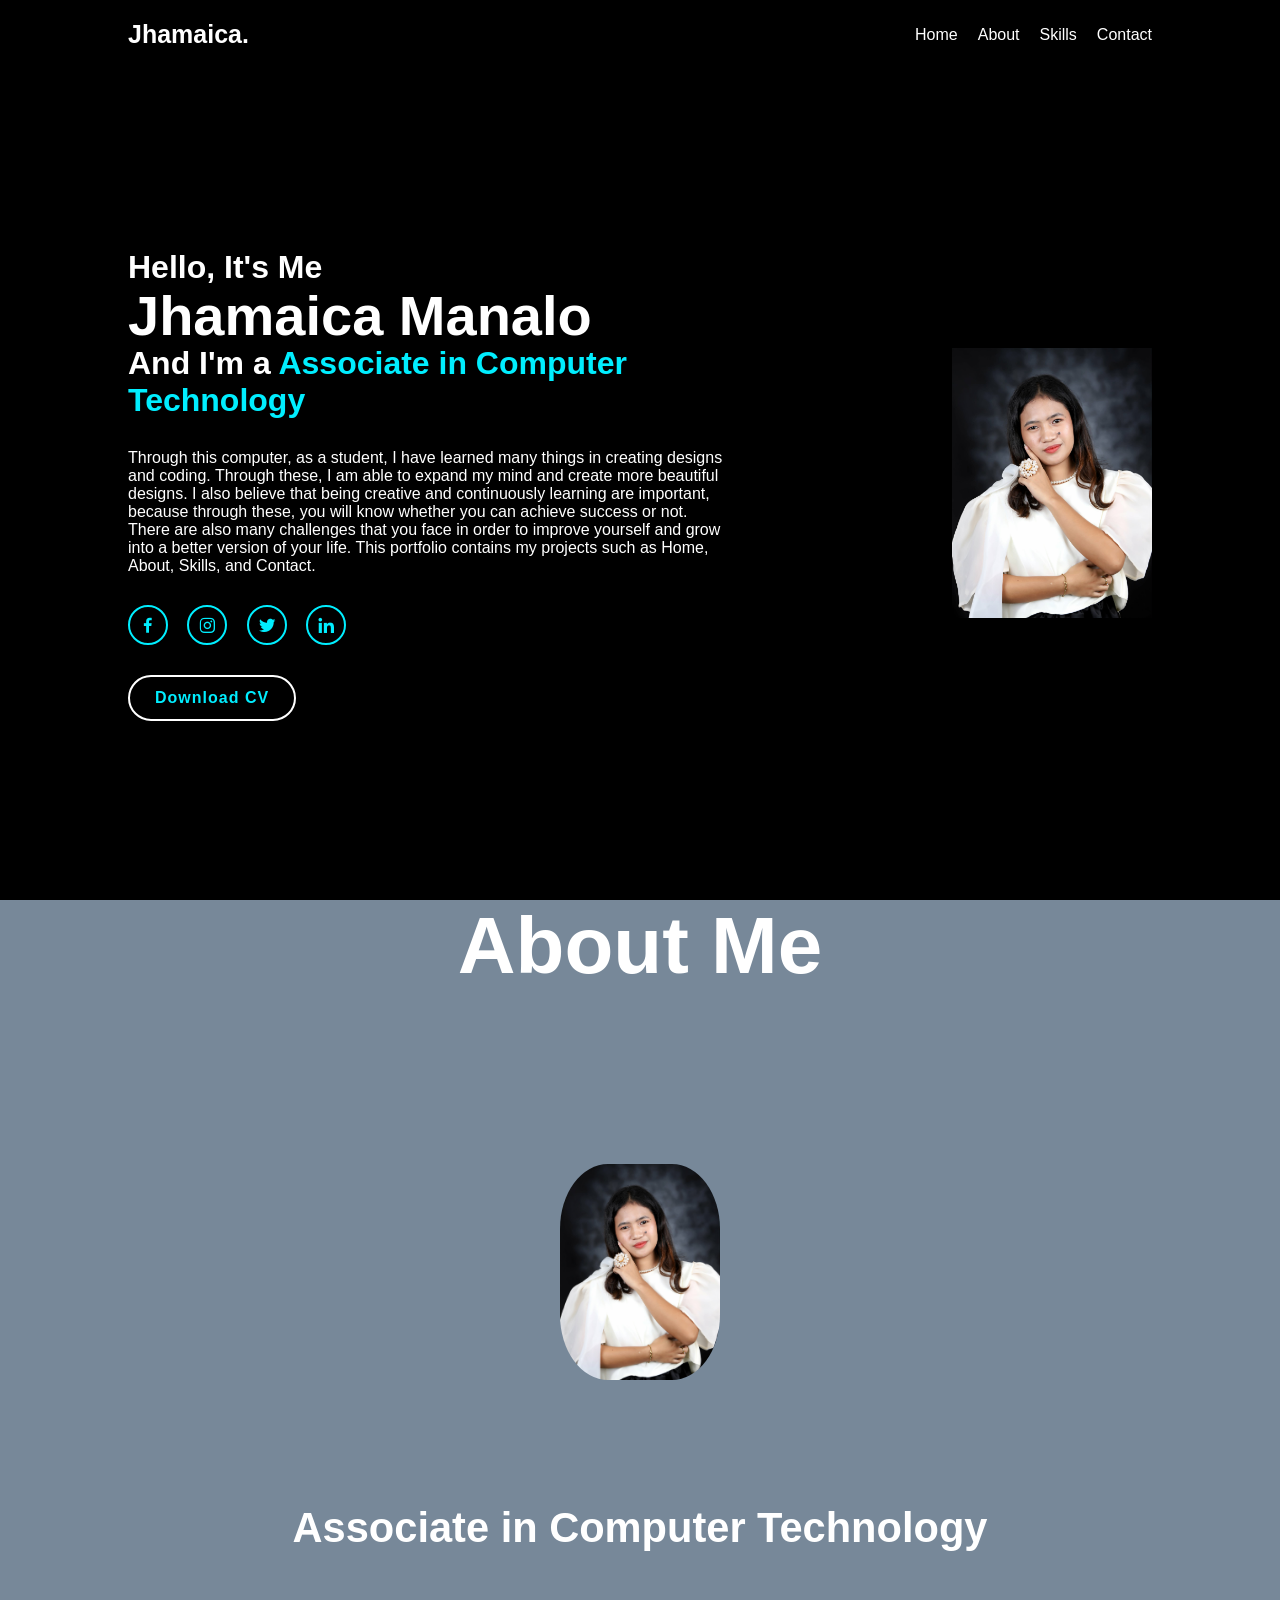
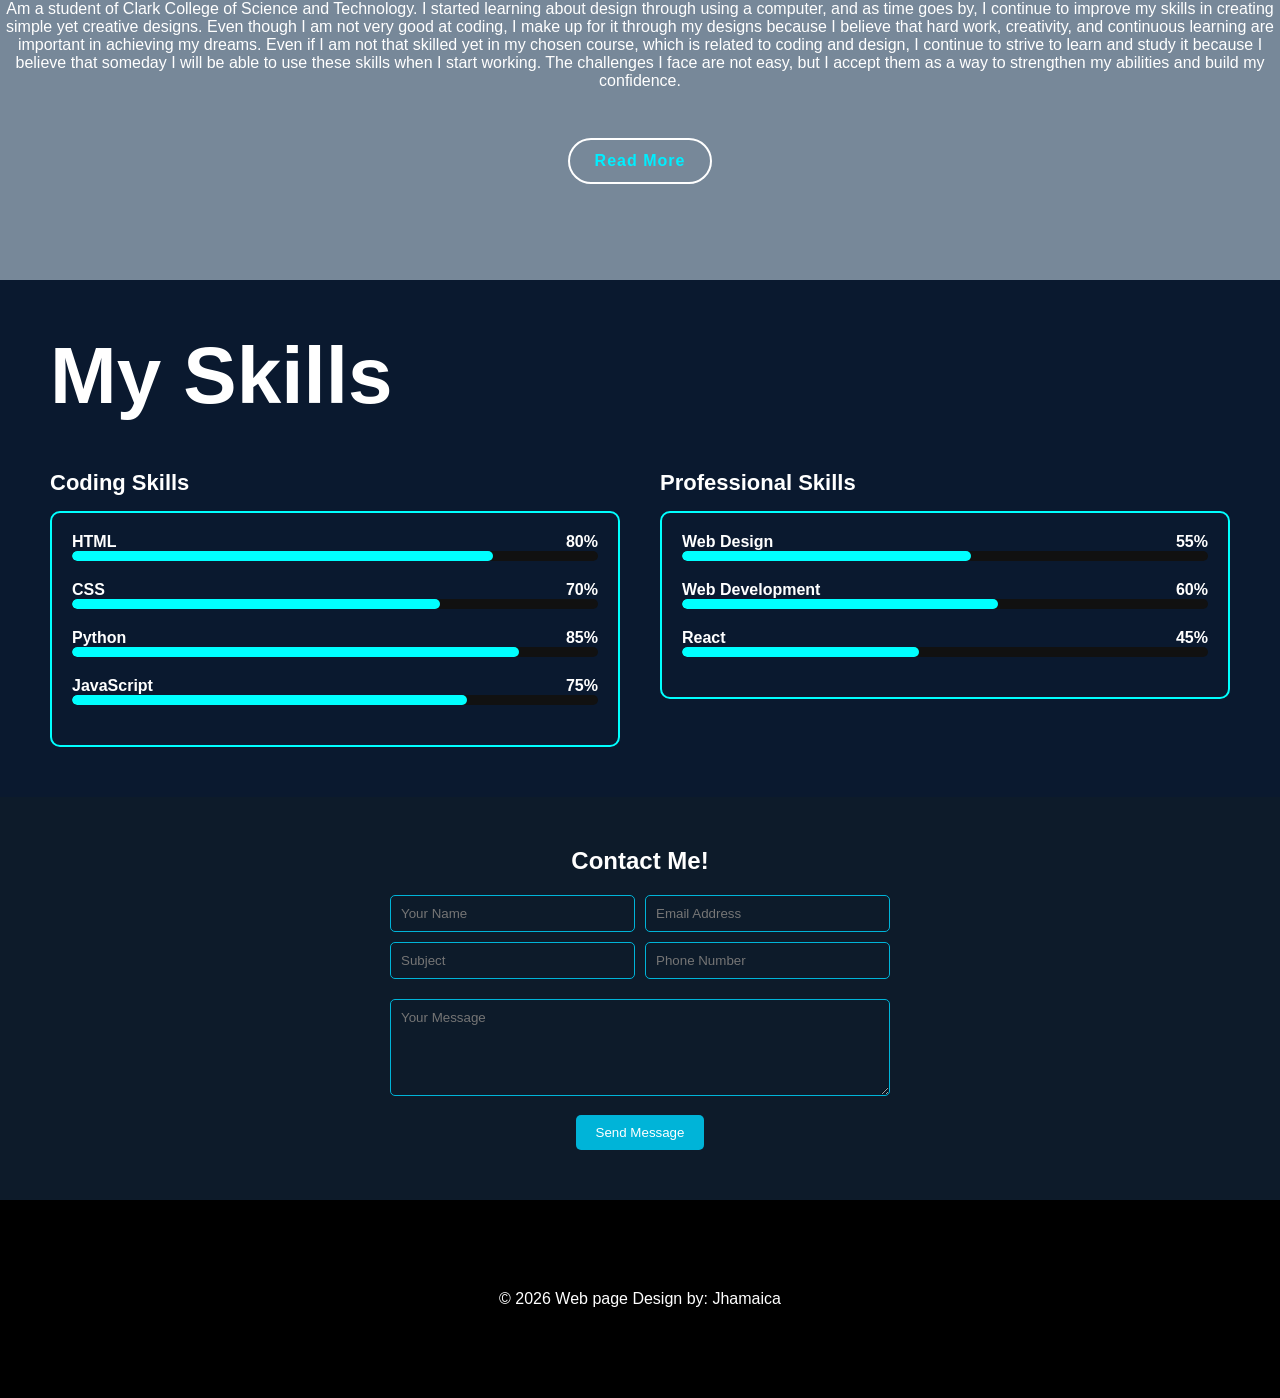
==== my-portfolio1-main/index.html @ ca92afb8 "Add files via upload" ====
<!DOCTYPE html>
<html lang="en">
<head>
    <meta charset="UTF-8">
    <meta name="viewport" content="width=device-width, initial-scale=1.0">
    <title>My Portfolio</title>
    <link rel="stylesheet" href="css/style.css">
    <link href='https://unpkg.com/boxicons@2.1.4/css/boxicons.min.css' rel='stylesheet'>
</head>
<body>
    <nav class="navbar">
        <a href="index" class="logo">Jhamaica.</a>
       </div>
       <div class="nav-links">
        <a href="#home">Home</a>
        <a href="#about">About</a>
        <a href="#skills">Skills</a>
        <a href="#contact">Contact</a>
       </div>
    </nav>

    <section class="home" id="home">
        <div class="home-content">
            <h3>Hello, It's Me</h3>
            <h1>Jhamaica Manalo</h1>
            <h3>And I'm a <span>Associate in Computer Technology</span></h3>
            <p>Through this computer, as a student, I have learned many things in creating designs and coding. Through these, I am able to expand my mind and create more beautiful designs.
             I also believe that being creative and continuously learning are important, because through these, you will know whether you can achieve success or not. 
             There are also many challenges that you face in order to improve yourself and grow into a better version of your life.
             This portfolio contains my projects such as Home, About, Skills, and Contact.</p> 
                <div class="social-media">
                    <a href="#"><i class='bx bxl-facebook'></i></a>
                    <a href="#"><i class='bx bxl-instagram'></i></a>
                    <a href="#"><i class='bx bxl-twitter' ></i></a>
                    <a href="#"><i class='bx bxl-linkedin' ></i></a>
                </div>
                <a href="#" class="btn">Download CV</a>
        </div>
         <div class="home-img">
            <img src="images/home.jpg" alt="">
         </div>
    </section>
    <!-- About Section -->
    <section class="about" id="about">
        <h2 class="heading">About <span></span> Me</h2>
       
        <div class="about-img">
            <img src="images/home.jpg" alt="">
            <span class="circle-spin"></span>
        </div>
            
        <div class="about-content">
            <h3>Associate in Computer Technology</h3>
            </p> Am a student of Clark College of Science and Technology.
                 I started learning about design through using a computer,
                 and as time goes by, I continue to improve my skills in creating simple yet creative designs.
                 Even though I am not very good at coding, I make up for it through my designs
                 because I believe that hard work, creativity, and continuous learning are important in achieving my dreams.
                 Even if I am not that skilled yet in my chosen course, which is related to coding and design, 
                 I continue to strive to learn and study
                 it because I believe that someday I will be able to use these skills when I start working. 
                 The challenges I face are not easy, 
                 but I accept them as a way to strengthen my abilities and build my confidence.</p>

                 <div class="btn-box btns">
                    <a href="#" class="btn">Read More</a>
                 </div>
        </div>
    </section>

                 <section class="skills" id="skills">
                  <h2 class="heading">My <span>Skills</span></h2>

                 <div class="skills-row">

                  <!-- LEFT -->
                 <div class="skills-column">
                 <h3 class="title">Coding Skills</h3>

                  <div class="skills-box">
                   <div class="skills-content">

                 <div class="progress">
                 <h3>HTML <span>80%</span></h3>
                 <div class="bar"><span style="width:80%"></span></div>
                 </div>

                 <div class="progress">
                 <h3>CSS <span>70%</span></h3>
                 <div class="bar"><span style="width:70%"></span></div>
                 </div>

                    <div class="progress">
                   <h3>Python <span>85%</span></h3>
                  <div class="bar"><span style="width:85%"></span></div>
                 </div>

                 <div class="progress">
                 <h3>JavaScript <span>75%</span></h3>
                 <div class="bar"><span style="width:75%"></span></div>
                 </div>

        </div>
      </div>
    </div>

                  <!-- RIGHT -->
                  <div class="skills-column">
                  <h3 class="title">Professional Skills</h3>

                  <div class="skills-box">
        <div class="skills-content">

          <div class="progress">
            <h3>Web Design <span>55%</span></h3>
            <div class="bar"><span style="width:55%"></span></div>
          </div>

          <div class="progress">
            <h3>Web Development <span>60%</span></h3>
            <div class="bar"><span style="width:60%"></span></div>
          </div>

          <div class="progress">
            <h3>React <span>45%</span></h3>
            <div class="bar"><span style="width:45%"></span></div>
          </div>
        </div>
      </div>
    </div>

  </div>
</section>
       
         <section id="contact">
         <h2>Contact Me!</h2>
  
          <form>
    <div class="input-group">
      <input type="text" placeholder="Your Name" required>
      <input type="email" placeholder="Email Address" required>
    </div>

    <div class="input-group">
      <input type="text" placeholder="Subject">
      <input type="text" placeholder="Phone Number">
    </div>

    <textarea placeholder="Your Message" rows="5" required></textarea>

    <button type="submit">Send Message</button>
  </form>
</section>
  <footer class="footer">
    <p> &copy; 2026 Web page Design by: Jhamaica</p>
  </footer>

</body>
</html>
---- my-portfolio1-main/css/style.css ----
*{
    margin: 0;
    padding: 0;
    box-sizing: border-box;
    font-family: 'Segoe UI', Tahoma, Geneva, Verdana, sans-serif;
}
.navbar{
    position: fixed;
    top: 0;
    left: 0;
    width: 100%;
    padding: 20px 10%;
    background: transparent;
    display: flex;
    justify-content: space-between;
    align-items: center;
    z-index: 100;
}
.logo {
    font-size: 25px;
    color: #ffffff;
    text-decoration: none;
    font-weight: 600;
    cursor: default;
}
.nav-links{
    display: flex;
    gap: 20px;
}
.nav-links a{
    color: #ffffff;
    text-decoration: none;
    font-size: 1rem;
    transition: color 0.3s ease-in;
}
.nav-links a:hover{
    color: aqua;
}
body {
    background: black;
    color: #ffffff;
}
.home {
    position: relative;
    width: 100%;
    height: 100vh;
    display: flex;
    justify-content: space-between;
    align-items: center;
    padding: 70px 10% 0;
}
.home-content {
    max-width: 600px;
}
.home-content h3 {
    font-size: 32px;
    font-weight: 700;
}
.home-content h3:nth-of-type(2) {
    margin-bottom: 30px;
}
.home-content h3 span {
    color: #0ef;
}
.home-content h1 {
    font-size: 56px;
    font-weight: 700;
    margin: -3px 0;
}
.home-content p {
    font-size: 16px;
}
.home-img img {
    max-width: 200px;
}
.social-media a {
    display: inline-flex;
    justify-content: center;
    align-items: center;
    width: 40px;
    height: 40px;
    background: transparent;
    border: 2px solid #0ef;
    border-radius: 50%;
    font-size: 20px;
    color: #0ef;
    text-decoration: none;
    margin: 30px 15px 30px 0;
    transition: .5s ease;
}
.social-media a:hover {
    background: #0ef;
    color: black;
    box-shadow: 0 0 20px #0ef;
}
.btn {
  display: inline-block;
  padding: 12px 25px;
  border: 2px solid white;
  border-radius: 25px;
  text-decoration: none;
  color: #0ef;
  transition: 0.3s;
  letter-spacing: 1px;
  text-decoration: none;
  font-weight: 600;
}

.btn:hover {
  background: #0ef;
  color: #5f7cff;
}
.about {
    display: flex;
    justify-content: center;
    align-items: center;
    flex-direction: column;
    gap: 2rem;
    background: lightslategray;
    padding-bottom: 6rem;
}
.heading {
    font-size: 5rem;
    margin-bottom: 3rem;
    text-align: justify;
}
.about-img {
    position: relative;
    width: 25rem;
    height: 25rem;
    border-radius: 50%;
    display: flex;
    justify-content: center;
    align-items: center;
}
.about-img img {
    width: 40%;
    border-radius: 30%;
    border: .2rem solid var(--main-color);
}
.about-img .circle-spin {
    position: absolute;
    top: 50%;
    left: 50%;
    transform: translate(-50%, -50%) rotate(0);
    width: 100%;
    height: 100%;
    border-radius: 50%;
    border-top: .2rem solid var(--second-bg-color);
    border-bottom: .2rem solid var(--second-bg-color);
    border-left: .2rem solid var(--main-color);
    border-right: .2rem solid var(--main-color);
}
.about-content {
    text-align: center;
}
.about-content h3 {
    font-size: 2.6rem;
}
.about-content p {
    font-size: 16px;
    margin: 2rem 0 3rem;
}
.btn-box.btns {
    display: inline-block;
    width: 15rem;
}
.btn-box.btns a::before {
    background: var(--second-bg-color);
}
.skills {
    padding: 50px;
    background: #0a192f;
}

.skills-row {
    display: flex;
    flex-wrap: wrap;
    gap: 40px;
}

.skills-column {
    flex: 1 1 45%;
}

.title {
    font-size: 22px;
    margin-bottom: 15px;
}

.skills-box {
    border: 2px solid cyan;
    border-radius: 10px;
    padding: 20px;
}

.progress {
    margin-bottom: 20px;
}

.progress h3 {
    display: flex;
    justify-content: space-between;
    font-size: 16px;
}
.bar {
    height: 10px;
    background: #111;
    border-radius: 20px;
    overflow: hidden;
}

.bar span {
    display: block;
    height: 100%;
    background: cyan;
    border-radius: 20px;
    transition: 0.5s;
}
contact {
  background: #0d1b2a;
  padding: 50px 20px;
  text-align: center;
  color: white;
}

#contact {
  background: #0d1b2a;
  padding: 50px 20px;
  text-align: center;
  color: white;
}

#contact h2 {
  margin-bottom: 20px;
}

form {
  max-width: 500px;
  margin: auto;
}

.input-group {
  display: flex;
  gap: 10px;
  margin-bottom: 10px;
}

input, textarea {
  width: 100%;
  padding: 10px;
  border: 1px solid #00b4d8;
  background: transparent;
  color: white;
  border-radius: 5px;
}

textarea {
  margin-top: 10px;
}

button {
  margin-top: 15px;
  padding: 10px 20px;
  background: #00b4d8;
  border: none;
  color: white;
  border-radius: 5px;
  cursor: pointer;
}

button:hover {
  background: #0096c7;
}
.footer {
    background-color: black;
    text-align: center;
    color: #ffffff;
    padding: 90px 20%;
}
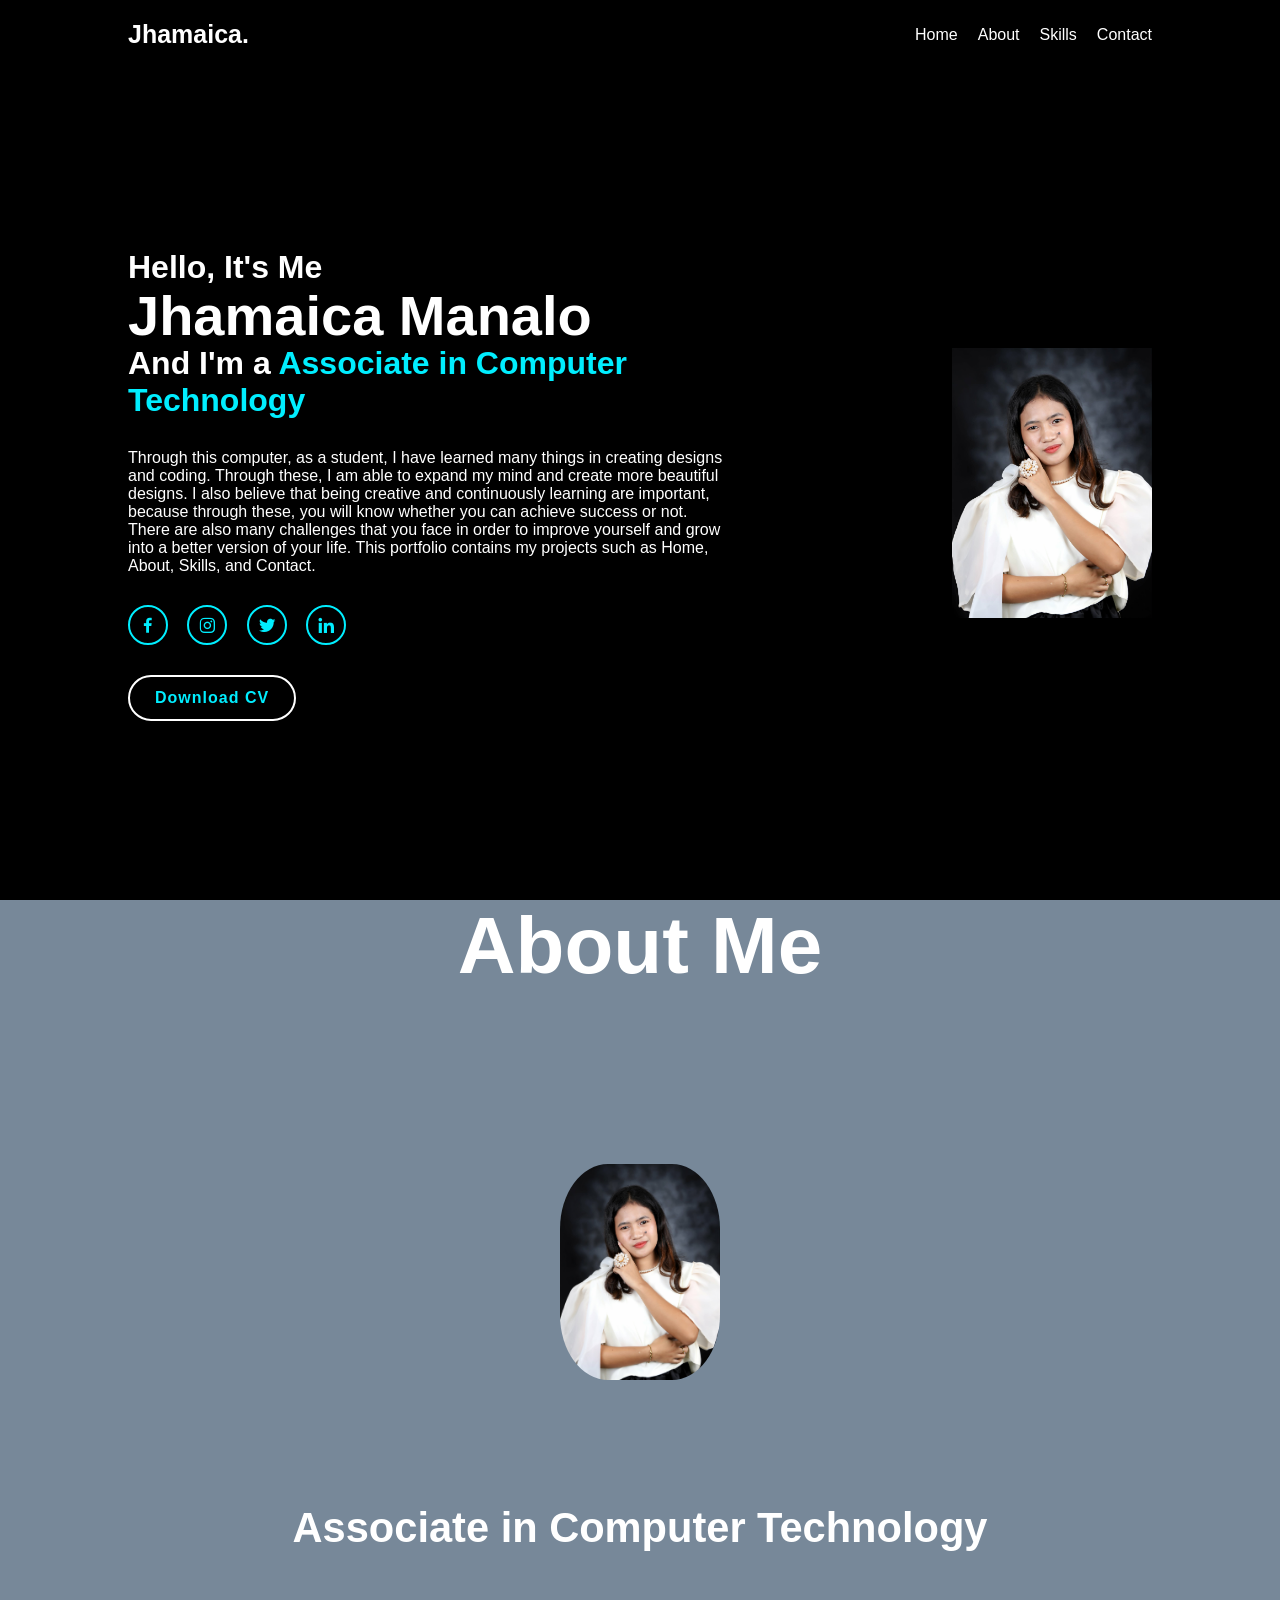
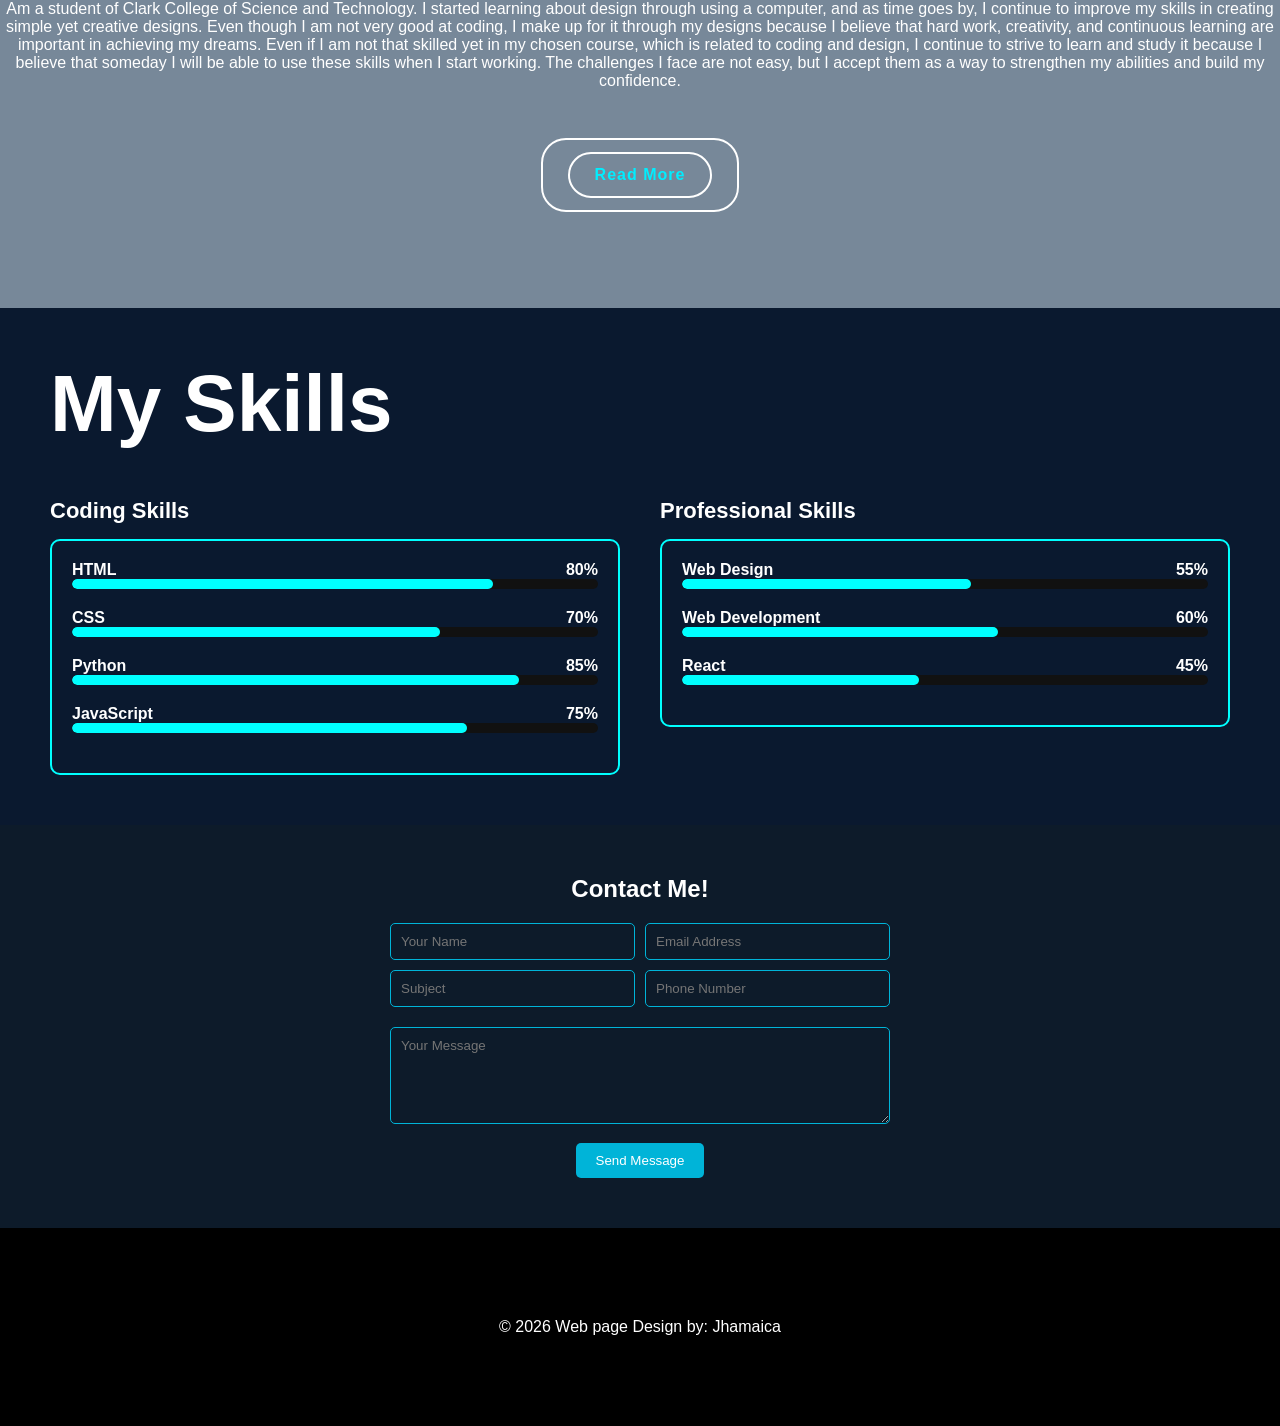
==== commit 9c7663c3: "Update index.html" ====
--- a/my-portfolio1-main/index.html
+++ b/my-portfolio1-main/index.html
@@ -19,7 +19,7 @@
        </div>
     </nav>
 
-    <section class="home" id="home">
+    <section class="home">
         <div class="home-content">
             <h3>Hello, It's Me</h3>
             <h1>Jhamaica Manalo</h1>
@@ -62,7 +62,7 @@
                  The challenges I face are not easy, 
                  but I accept them as a way to strengthen my abilities and build my confidence.</p>
 
-                 <div class="btn-box btns">
+                 <div class="btn-box btn">
                     <a href="#" class="btn">Read More</a>
                  </div>
         </div>
@@ -156,4 +156,4 @@
   </footer>
 
 </body>
-</html>+</html>
